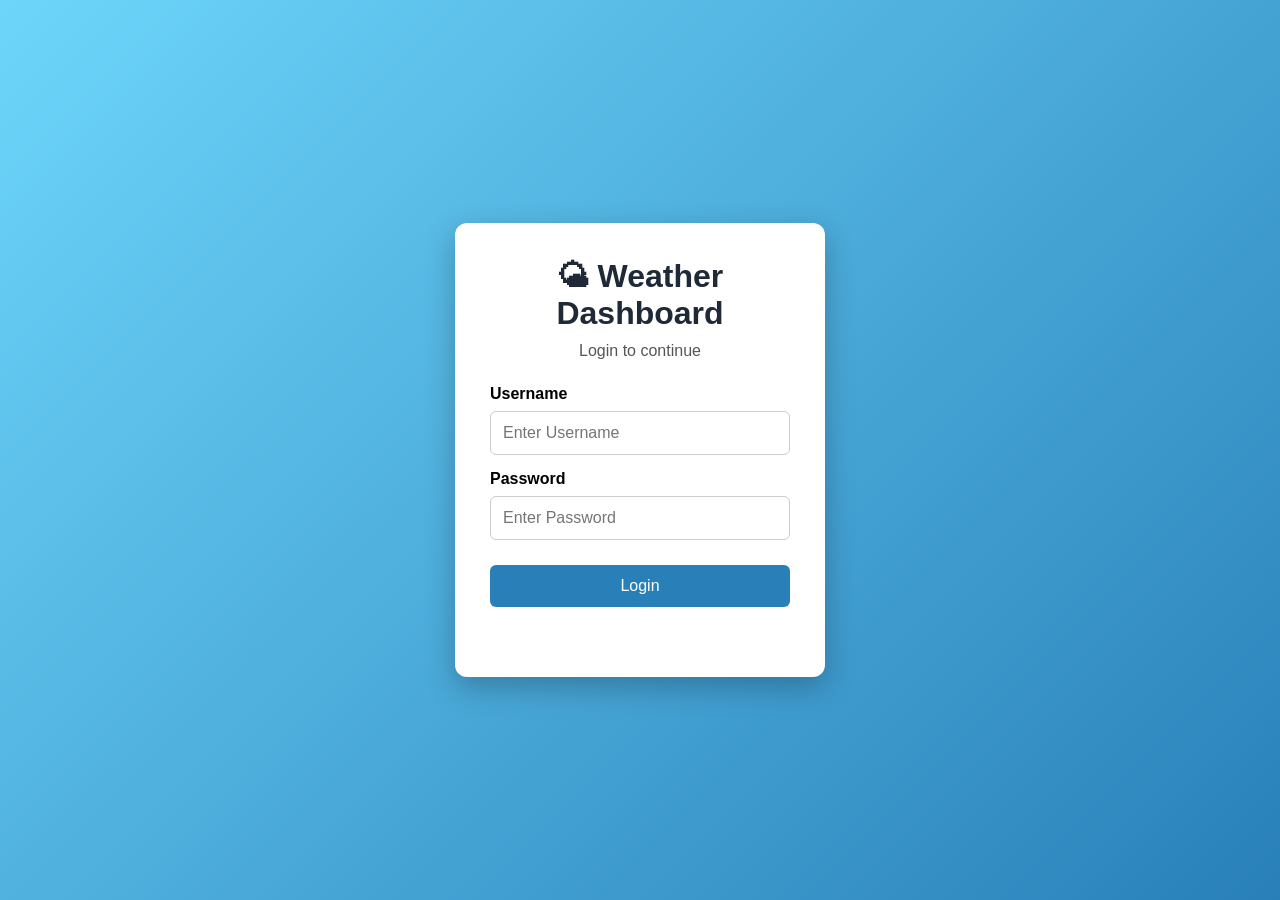
==== index.html @ 88121139 "Create login page UI" ====
<!DOCTYPE html>
<html lang="en">
<head>
    <meta charset="UTF-8">
    <meta name="viewport" content="width=device-width, initial-scale=1.0">
    <title>Weather Dashboard | Login</title>

    <link rel="stylesheet" href="css/style.css">
</head>

<body>

    <div class="login-container">

        <h1>🌤 Weather Dashboard</h1>

        <p class="subtitle">
            Login to continue
        </p>

        <form id="loginForm">

            <label for="username">
                Username
            </label>

            <input
                type="text"
                id="username"
                placeholder="Enter Username"
                required
            >

            <label for="password">
                Password
            </label>

            <input
                type="password"
                id="password"
                placeholder="Enter Password"
                required
            >

            <button type="submit" id="loginBtn">
                Login
            </button>

            <p id="error"></p>

        </form>

    </div>

</body>
</html>
---- css/style.css ----
*{
    margin:0;
    padding:0;
    box-sizing:border-box;
    font-family:Arial, Helvetica, sans-serif;
}

body{

    background:linear-gradient(135deg,#6dd5fa,#2980b9);

    display:flex;

    justify-content:center;

    align-items:center;

    min-height:100vh;
}

.login-container{

    width:370px;

    background:white;

    padding:35px;

    border-radius:12px;

    box-shadow:0 10px 30px rgba(0,0,0,0.25);
}

.login-container h1{

    text-align:center;

    margin-bottom:10px;

    color:#1f2937;
}

.subtitle{

    text-align:center;

    color:#555;

    margin-bottom:25px;
}

label{

    display:block;

    margin-bottom:8px;

    margin-top:15px;

    font-weight:bold;
}

input{

    width:100%;

    padding:12px;

    border:1px solid #ccc;

    border-radius:6px;

    outline:none;

    font-size:16px;
}

input:focus{

    border-color:#2980b9;
}

button{

    width:100%;

    margin-top:25px;

    padding:12px;

    border:none;

    border-radius:6px;

    background:#2980b9;

    color:white;

    font-size:16px;

    cursor:pointer;

    transition:.3s;
}

button:hover{

    background:#1f6391;
}

#error{

    color:red;

    text-align:center;

    margin-top:15px;

    min-height:20px;
}

@media(max-width:500px){

.login-container{

    width:90%;
}

}
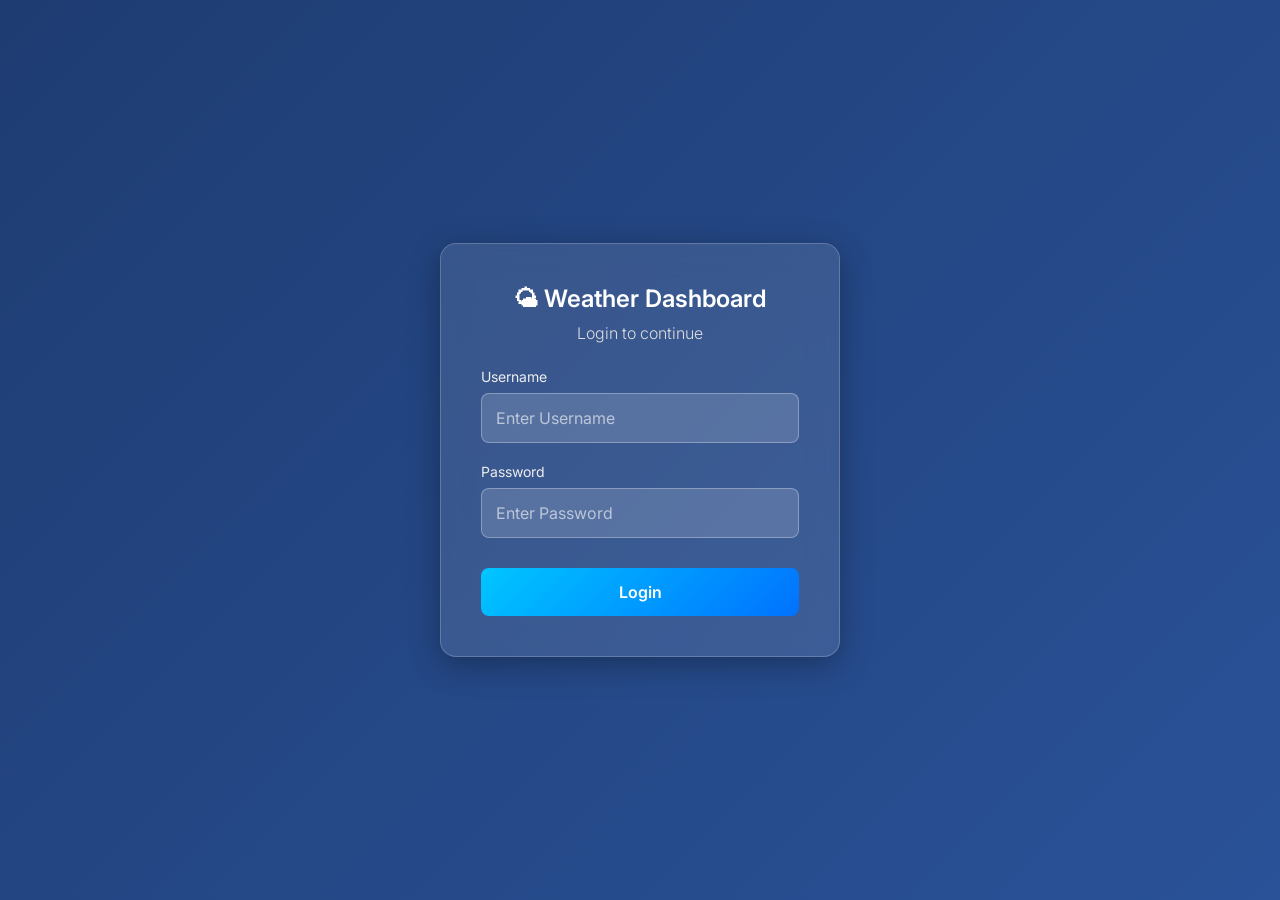
==== commit 2205213b: "Add forecast and enhance weather dashboard UI" ====
--- a/index.html
+++ b/index.html
@@ -5,12 +5,14 @@
     <meta name="viewport" content="width=device-width, initial-scale=1.0">
     <title>Weather Dashboard | Login</title>
 
+    <!-- Google Fonts -->
+    <link href="https://fonts.googleapis.com/css2?family=Inter:wght@300;400;600&display=swap" rel="stylesheet">
     <link rel="stylesheet" href="css/style.css">
 </head>
 
 <body>
 
-    <div class="login-container">
+    <div class="login-container glass-panel">
 
         <h1>🌤 Weather Dashboard</h1>
 
@@ -18,39 +20,44 @@
             Login to continue
         </p>
 
+        <!-- Inline error notification -->
+        <div id="errorNotification" class="notification hidden"></div>
+
         <form id="loginForm">
 
-            <label for="username">
-                Username
-            </label>
+            <div class="input-group">
+                <label for="username">
+                    Username
+                </label>
+                <input
+                    type="text"
+                    id="username"
+                    placeholder="Enter Username"
+                    required
+                >
+            </div>
 
-            <input
-                type="text"
-                id="username"
-                placeholder="Enter Username"
-                required
-            >
-
-            <label for="password">
-                Password
-            </label>
-
-            <input
-                type="password"
-                id="password"
-                placeholder="Enter Password"
-                required
-            >
+            <div class="input-group">
+                <label for="password">
+                    Password
+                </label>
+                <input
+                    type="password"
+                    id="password"
+                    placeholder="Enter Password"
+                    required
+                >
+            </div>
 
             <button type="submit" id="loginBtn">
                 Login
             </button>
 
-            <p id="error"></p>
-
         </form>
 
     </div>
+    
+    <script src="js/login.js"></script>
 
 </body>
 </html>
--- a/css/style.css
+++ b/css/style.css
@@ -1,129 +1,126 @@
-*{
-    margin:0;
-    padding:0;
-    box-sizing:border-box;
-    font-family:Arial, Helvetica, sans-serif;
+* {
+    margin: 0;
+    padding: 0;
+    box-sizing: border-box;
+    font-family: 'Inter', sans-serif;
 }
 
-body{
-
-    background:linear-gradient(135deg,#6dd5fa,#2980b9);
-
-    display:flex;
-
-    justify-content:center;
-
-    align-items:center;
-
-    min-height:100vh;
+body {
+    background: linear-gradient(135deg, #1e3c72, #2a5298);
+    display: flex;
+    justify-content: center;
+    align-items: center;
+    min-height: 100vh;
+    color: #fff;
 }
 
-.login-container{
-
-    width:370px;
-
-    background:white;
-
-    padding:35px;
-
-    border-radius:12px;
-
-    box-shadow:0 10px 30px rgba(0,0,0,0.25);
+.glass-panel {
+    background: rgba(255, 255, 255, 0.1);
+    backdrop-filter: blur(15px);
+    -webkit-backdrop-filter: blur(15px);
+    border: 1px solid rgba(255, 255, 255, 0.2);
+    box-shadow: 0 8px 32px 0 rgba(0, 0, 0, 0.3);
 }
 
-.login-container h1{
-
-    text-align:center;
-
-    margin-bottom:10px;
-
-    color:#1f2937;
+.login-container {
+    width: 400px;
+    padding: 40px;
+    border-radius: 16px;
 }
 
-.subtitle{
-
-    text-align:center;
-
-    color:#555;
-
-    margin-bottom:25px;
+.login-container h1 {
+    text-align: center;
+    margin-bottom: 10px;
+    font-weight: 600;
+    font-size: 24px;
 }
 
-label{
-
-    display:block;
-
-    margin-bottom:8px;
-
-    margin-top:15px;
-
-    font-weight:bold;
+.subtitle {
+    text-align: center;
+    color: #ddd;
+    margin-bottom: 25px;
+    font-weight: 300;
 }
 
-input{
-
-    width:100%;
-
-    padding:12px;
-
-    border:1px solid #ccc;
-
-    border-radius:6px;
-
-    outline:none;
-
-    font-size:16px;
+.input-group {
+    margin-bottom: 20px;
 }
 
-input:focus{
-
-    border-color:#2980b9;
+label {
+    display: block;
+    margin-bottom: 8px;
+    font-weight: 400;
+    font-size: 14px;
+    color: #eee;
 }
 
-button{
-
-    width:100%;
-
-    margin-top:25px;
-
-    padding:12px;
-
-    border:none;
-
-    border-radius:6px;
-
-    background:#2980b9;
-
-    color:white;
-
-    font-size:16px;
-
-    cursor:pointer;
-
-    transition:.3s;
+input {
+    width: 100%;
+    padding: 14px;
+    background: rgba(255, 255, 255, 0.15);
+    border: 1px solid rgba(255, 255, 255, 0.3);
+    border-radius: 8px;
+    outline: none;
+    font-size: 16px;
+    color: #fff;
+    transition: all 0.3s ease;
 }
 
-button:hover{
-
-    background:#1f6391;
+input::placeholder {
+    color: rgba(255, 255, 255, 0.6);
 }
 
-#error{
-
-    color:red;
-
-    text-align:center;
-
-    margin-top:15px;
-
-    min-height:20px;
+input:focus {
+    background: rgba(255, 255, 255, 0.25);
+    border-color: #fff;
 }
 
-@media(max-width:500px){
-
-.login-container{
-
-    width:90%;
+button {
+    width: 100%;
+    margin-top: 10px;
+    padding: 14px;
+    border: none;
+    border-radius: 8px;
+    background: linear-gradient(135deg, #00c6ff, #0072ff);
+    color: white;
+    font-size: 16px;
+    font-weight: 600;
+    cursor: pointer;
+    transition: transform 0.2s ease, box-shadow 0.2s ease;
 }
 
+button:hover {
+    transform: translateY(-2px);
+    box-shadow: 0 5px 15px rgba(0, 114, 255, 0.4);
+}
+
+/* Inline Notification styling */
+.notification {
+    padding: 12px;
+    border-radius: 8px;
+    margin-bottom: 20px;
+    text-align: center;
+    font-size: 14px;
+    font-weight: 500;
+    transition: opacity 0.3s ease;
+}
+
+.notification.hidden {
+    display: none;
+    opacity: 0;
+}
+
+.notification.show {
+    display: block;
+    opacity: 1;
+    background: rgba(255, 77, 77, 0.2);
+    border: 1px solid rgba(255, 77, 77, 0.5);
+    color: #ffcccc;
+}
+
+@media(max-width: 480px) {
+    .login-container {
+        width: 90%;
+        padding: 30px 20px;
+    }
 }
